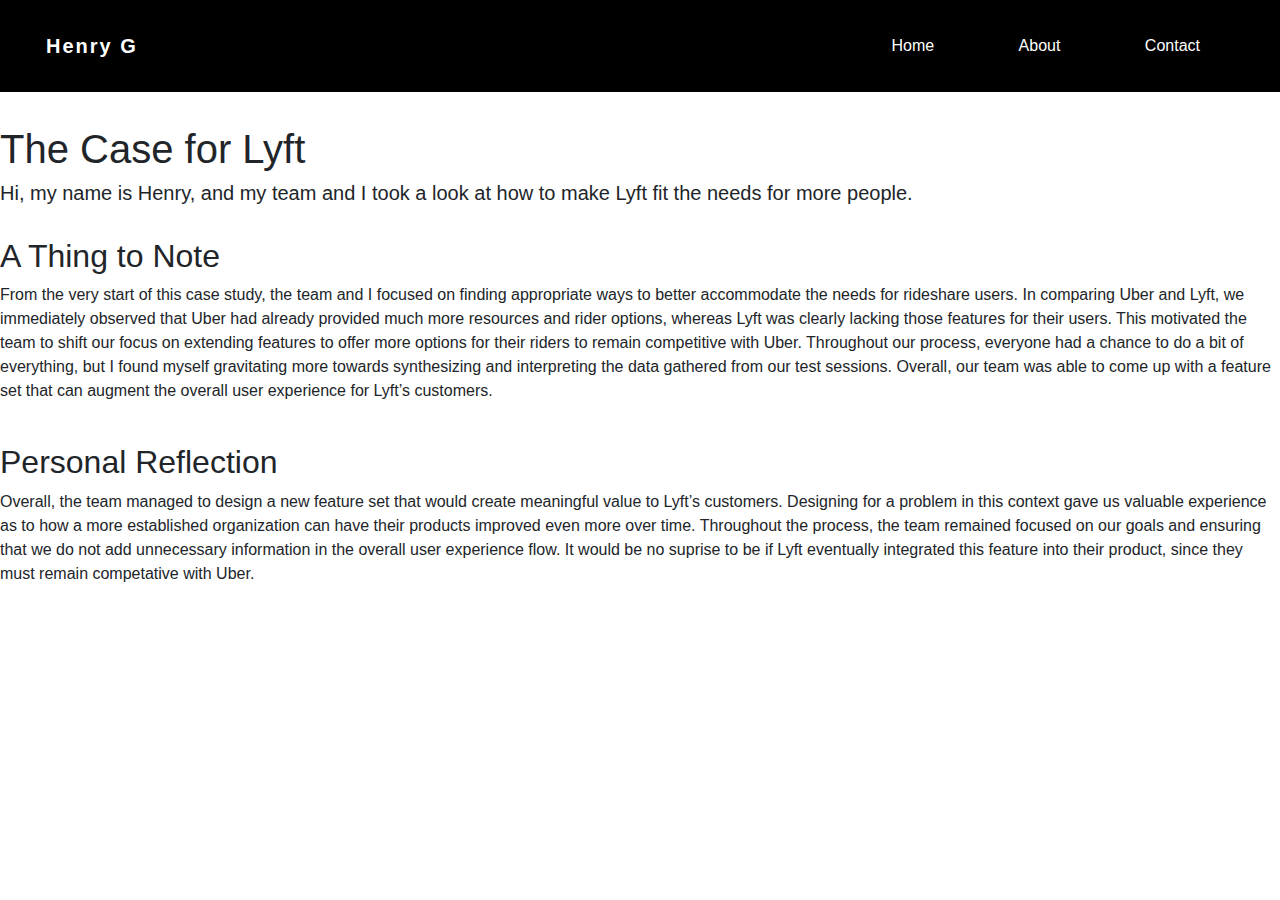
==== index.html @ 9545d2b8 "minor index edits" ====
<!doctype html>

<html lang="en">
  <head>
    <!-- Required meta tags for Bootstrap -->
    <meta charset="utf-8">
    <meta name="viewport" content="width=device-width, initial-scale=1, shrink-to-fit=no">

    <link rel="stylesheet" href="style.css">
    <!-- Stylesheet links (first one is bootstrap -->
    <link rel="stylesheet" href="https://maxcdn.bootstrapcdn.com/bootstrap/4.0.0/css/bootstrap.min.css" integrity="sha384-Gn5384xqQ1aoWXA+058RXPxPg6fy4IWvTNh0E263XmFcJlSAwiGgFAW/dAiS6JXm" crossorigin="anonymous">

  </head>


  <body>

    <!-- NAVBAR -->
    <div class="wrapper">
         <header>
            <nav>
               <div class="menu-icon">
                  <i class="fa fa-bars fa-2x"></i>
               </div>
               <div class="logo">
                  Henry G
               </div>
               <div class="menu">
                  <ul>
                     <li><a href="#">Home</a></li>
                     <li><a href="#">About</a></li>
                    
                     <li><a href="#">Contact</a></li>
                  </ul>
               </div>
            </nav>
         </header>
         <div class="content">
            
         </div>
      </div>
    <!-- END NAVBAR-->
    <h1>The Case for Lyft</h1>
    <h5>Hi, my name is Henry, and my team and I took a look at how to make Lyft fit the needs for more people. </h5>
    

    <br />
    <h2>A Thing to Note</h2>
    <p>
      From the very start of this case study, the team and I focused on finding appropriate ways to 
      better accommodate the needs for rideshare users. In comparing Uber and Lyft, we immediately 
      observed that Uber had already provided much more resources and rider options, whereas Lyft was 
      clearly lacking those features for their users. This motivated the team to shift our focus on 
      extending features to offer more 
      options for their riders to remain competitive with Uber. Throughout our process, everyone had 
      a chance to do a bit of everything, but I found myself gravitating more towards synthesizing and 
      interpreting the data gathered from our test sessions. Overall, our team was able to come up with a
      feature set that can augment the overall user experience for Lyft’s customers. 
    </p>

    <br /> 

    <h2>Personal Reflection</h2>
    <p>
      Overall, the team managed to design a new feature set that would create meaningful value to Lyft’s customers. 
      Designing for a problem in this context gave us valuable experience as to how a more established organization 
      can have their products improved even more over time. Throughout the process, the team remained focused on our 
      goals and ensuring that we do not add unnecessary information in the overall user experience flow. It would be
      no suprise to be if Lyft eventually integrated this feature into their product, since they must remain competative 
      with Uber. 

    </p>
    <!-- Enable Bootstrap Scripts -->
    <script src="https://code.jquery.com/jquery-3.2.1.slim.min.js" integrity="sha384-KJ3o2DKtIkvYIK3UENzmM7KCkRr/rE9/Qpg6aAZGJwFDMVNA/GpGFF93hXpG5KkN" crossorigin="anonymous"></script>
    <script src="https://cdnjs.cloudflare.com/ajax/libs/popper.js/1.12.9/umd/popper.min.js" integrity="sha384-ApNbgh9B+Y1QKtv3Rn7W3mgPxhU9K/ScQsAP7hUibX39j7fakFPskvXusvfa0b4Q" crossorigin="anonymous"></script>
    <script src="https://maxcdn.bootstrapcdn.com/bootstrap/4.0.0/js/bootstrap.min.js" integrity="sha384-JZR6Spejh4U02d8jOt6vLEHfe/JQGiRRSQQxSfFWpi1MquVdAyjUar5+76PVCmYl" crossorigin="anonymous"></script>
  </body>
</html>
---- style.css ----
html, body {
      margin: 0;
      padding: 0;
      width: 100%;
}


header {
      width: 100%;
      height: 5vh;
}

.content {
      width: 94%;
      margin: 4em auto;
      font-size: 20px;
      line-height: 30px;
      text-align: justify;
}

.logo {
      line-height: 60px;
      position: fixed;
      float: left;
      margin: 16px 46px;
      color: white;
      font-weight: bold;
      font-size: 20px;
      letter-spacing: 2px;
}

nav {
      position: fixed;
      width: 100%;
      line-height: 60px;
}

nav ul {
      line-height: 60px;
      list-style: none;
      background: black;
      overflow: hidden;
      color: black;
      padding: 0;
      text-align: right;
      margin: 0;
      padding-right: 40px;
      transition: 1s;
}

nav.black ul {
      background: #000;
}

nav ul li {
      display: inline-block;
      padding: 16px 40px;;
}

nav ul li a {
      text-decoration: none;
      color: #fff;
      font-size: 16px;
}

.menu-icon {
      line-height: 60px;
      width: 100%;
      background: #000;
      text-align: right;
      box-sizing: border-box;
      padding: 15px 24px;
      cursor: pointer;
      color: #fff;
      display: none;
}

@media(max-width: 786px) {

      .logo {
            position: fixed;
            top: 0;
            margin-top: 16px;
      }

      nav ul {
            max-height: 0px;
            background: #000;
      }

      nav.black ul {
            background: #000;
      }

      .showing {
            max-height: 34em;
      }

      nav ul li {
            box-sizing: border-box;
            width: 100%;
            padding: 24px;
            text-align: center;
      }

      .menu-icon {
            display: block;
      }

}
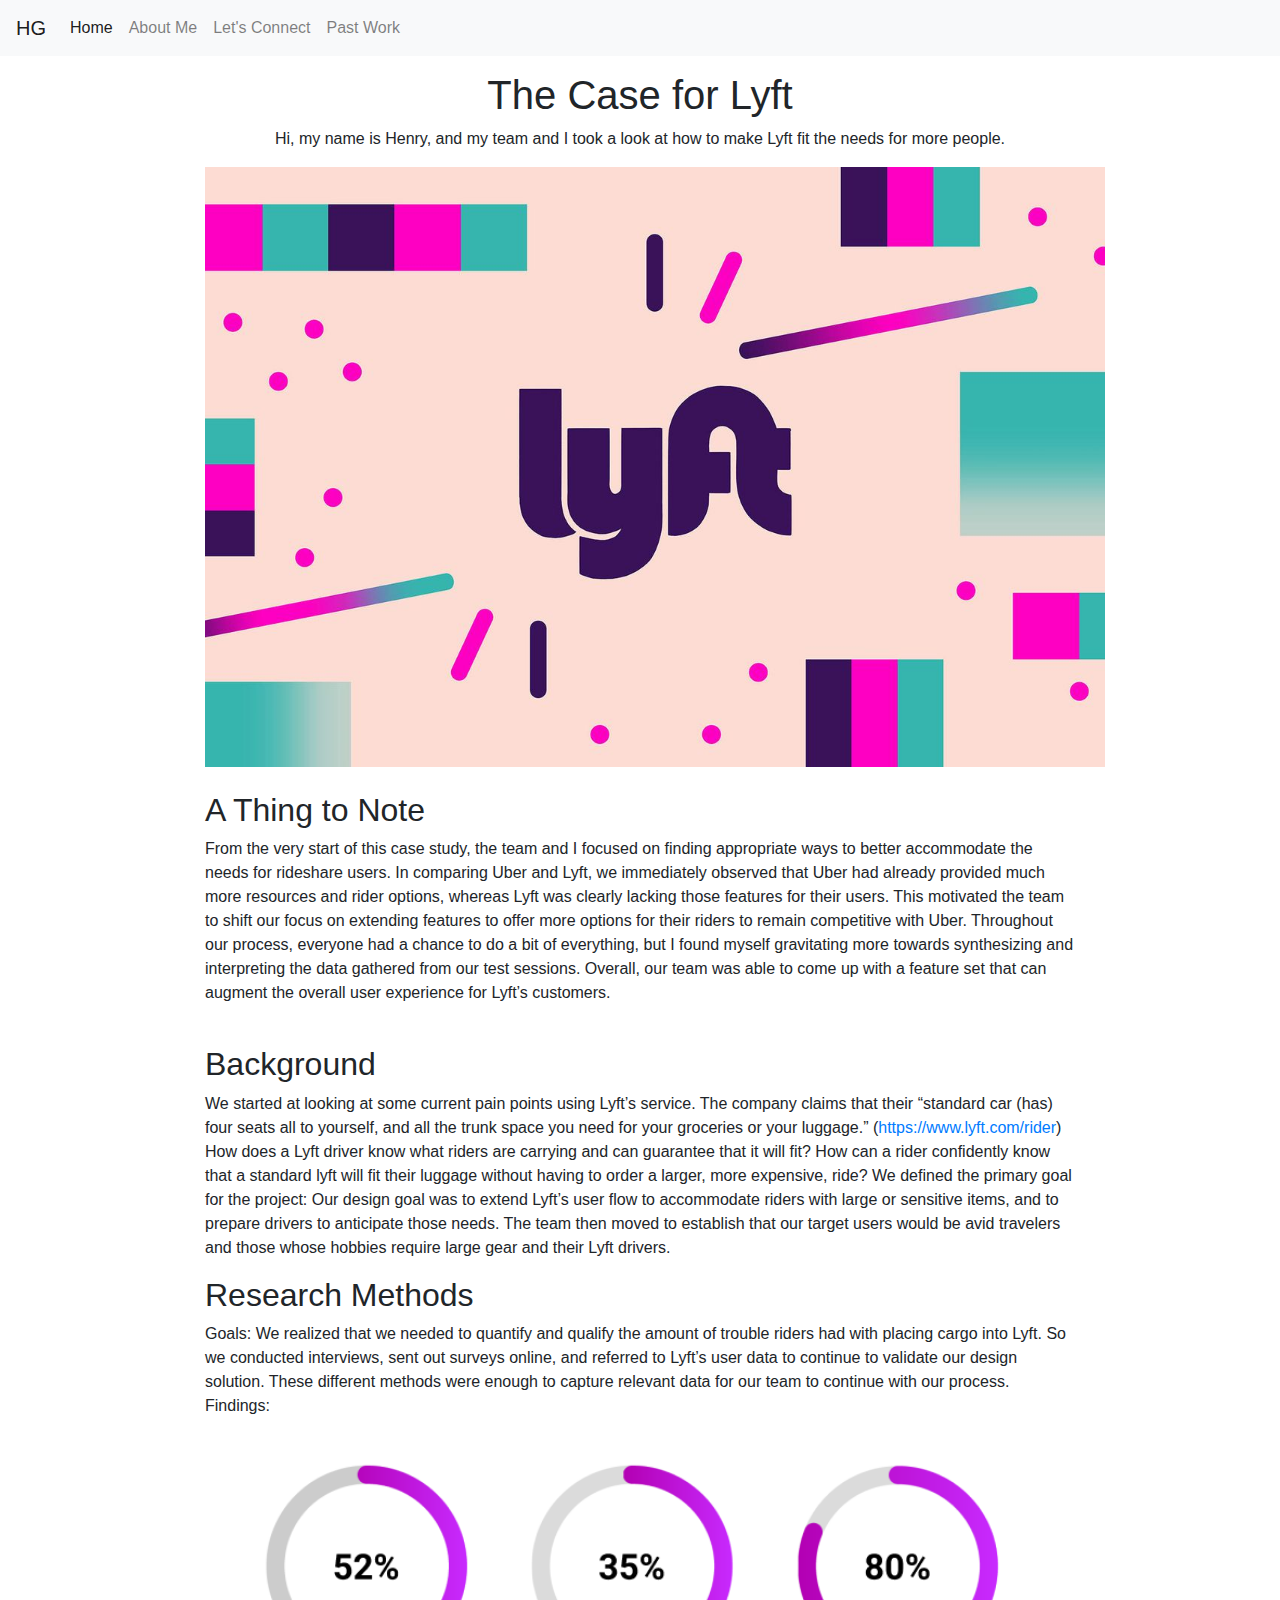
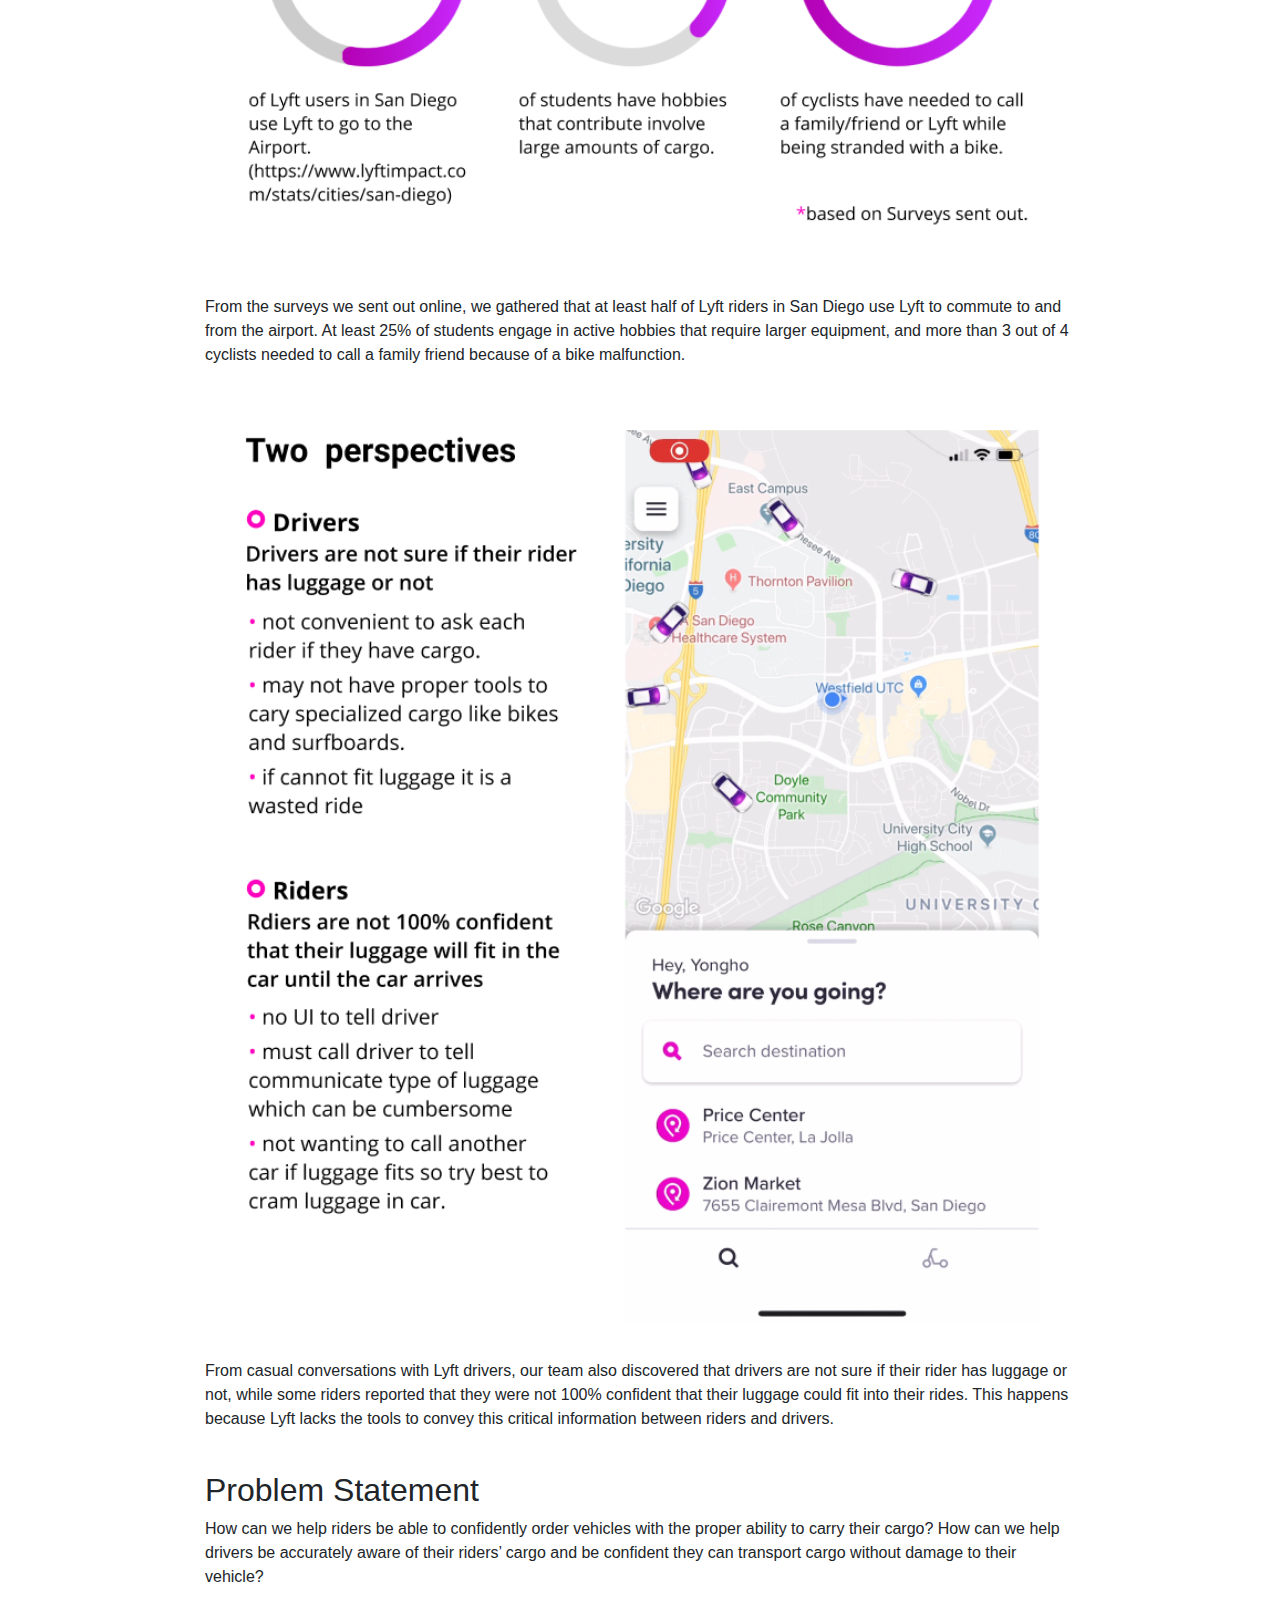
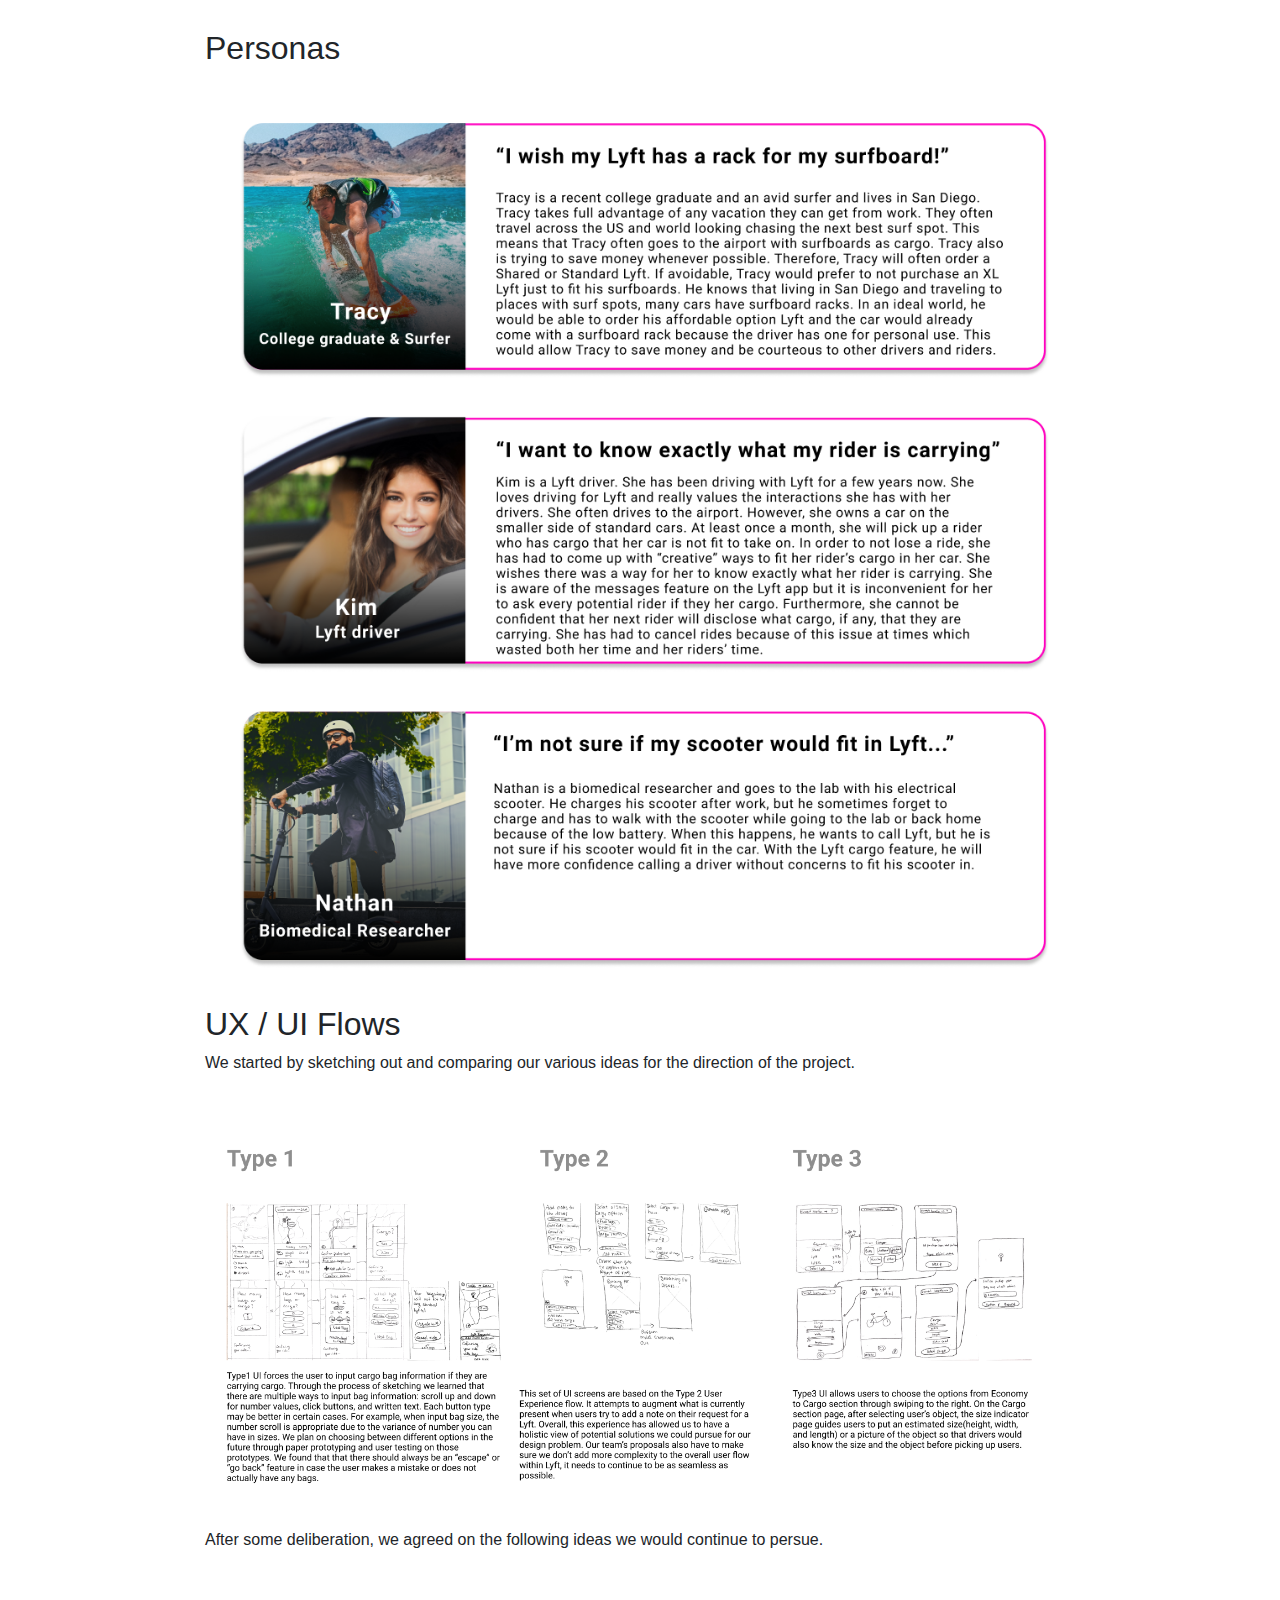
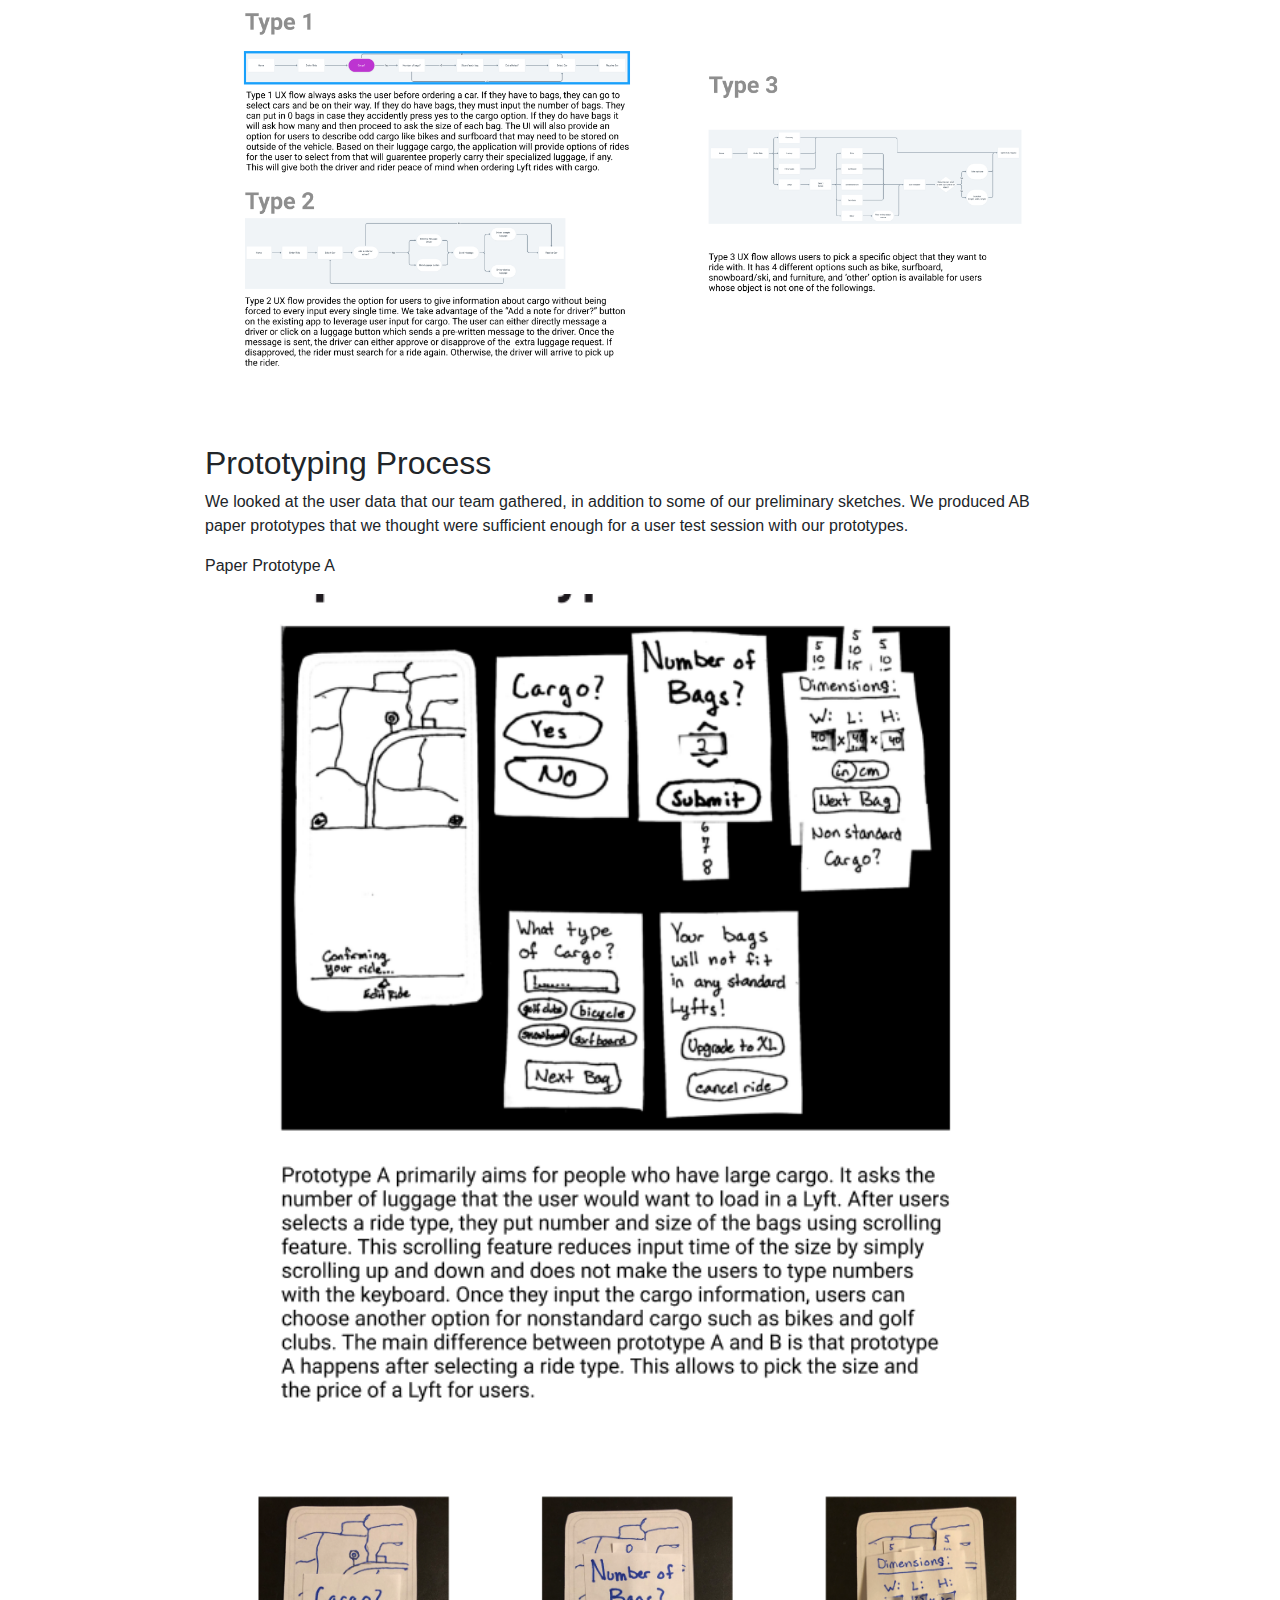
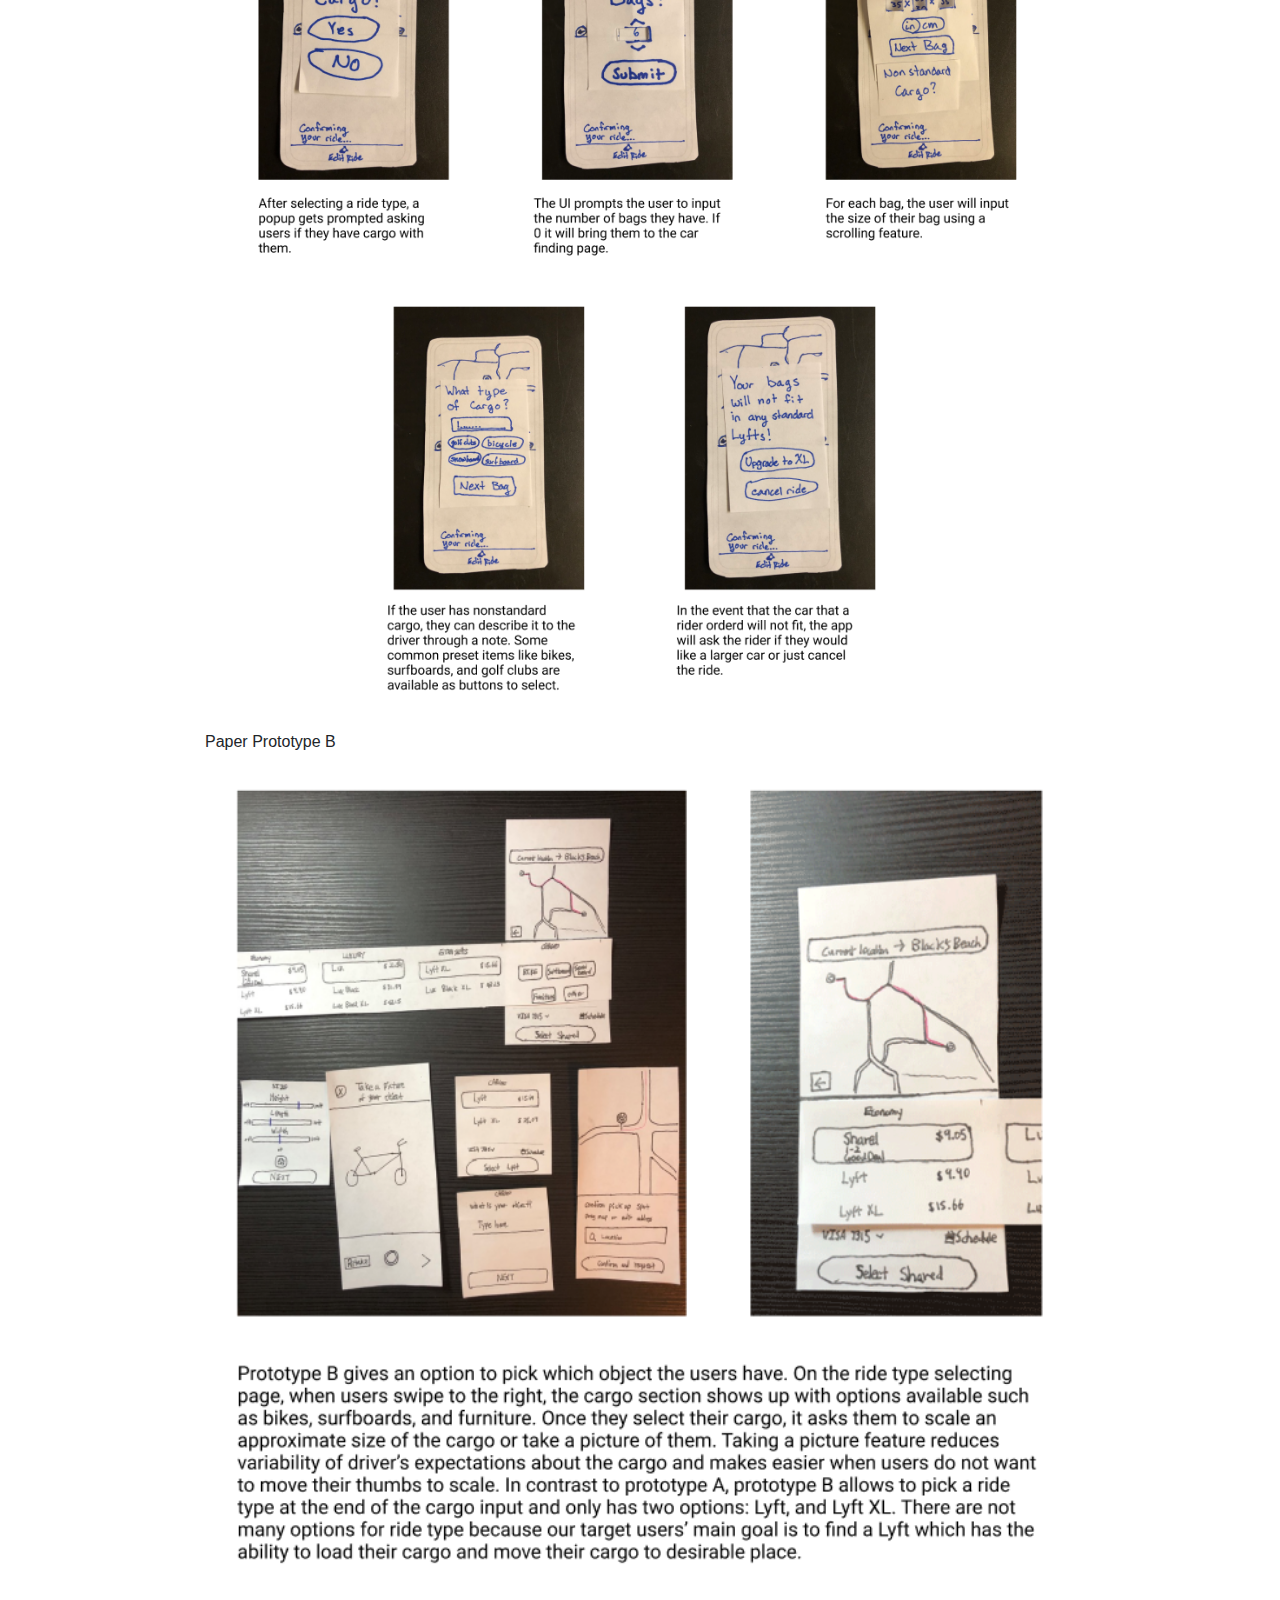
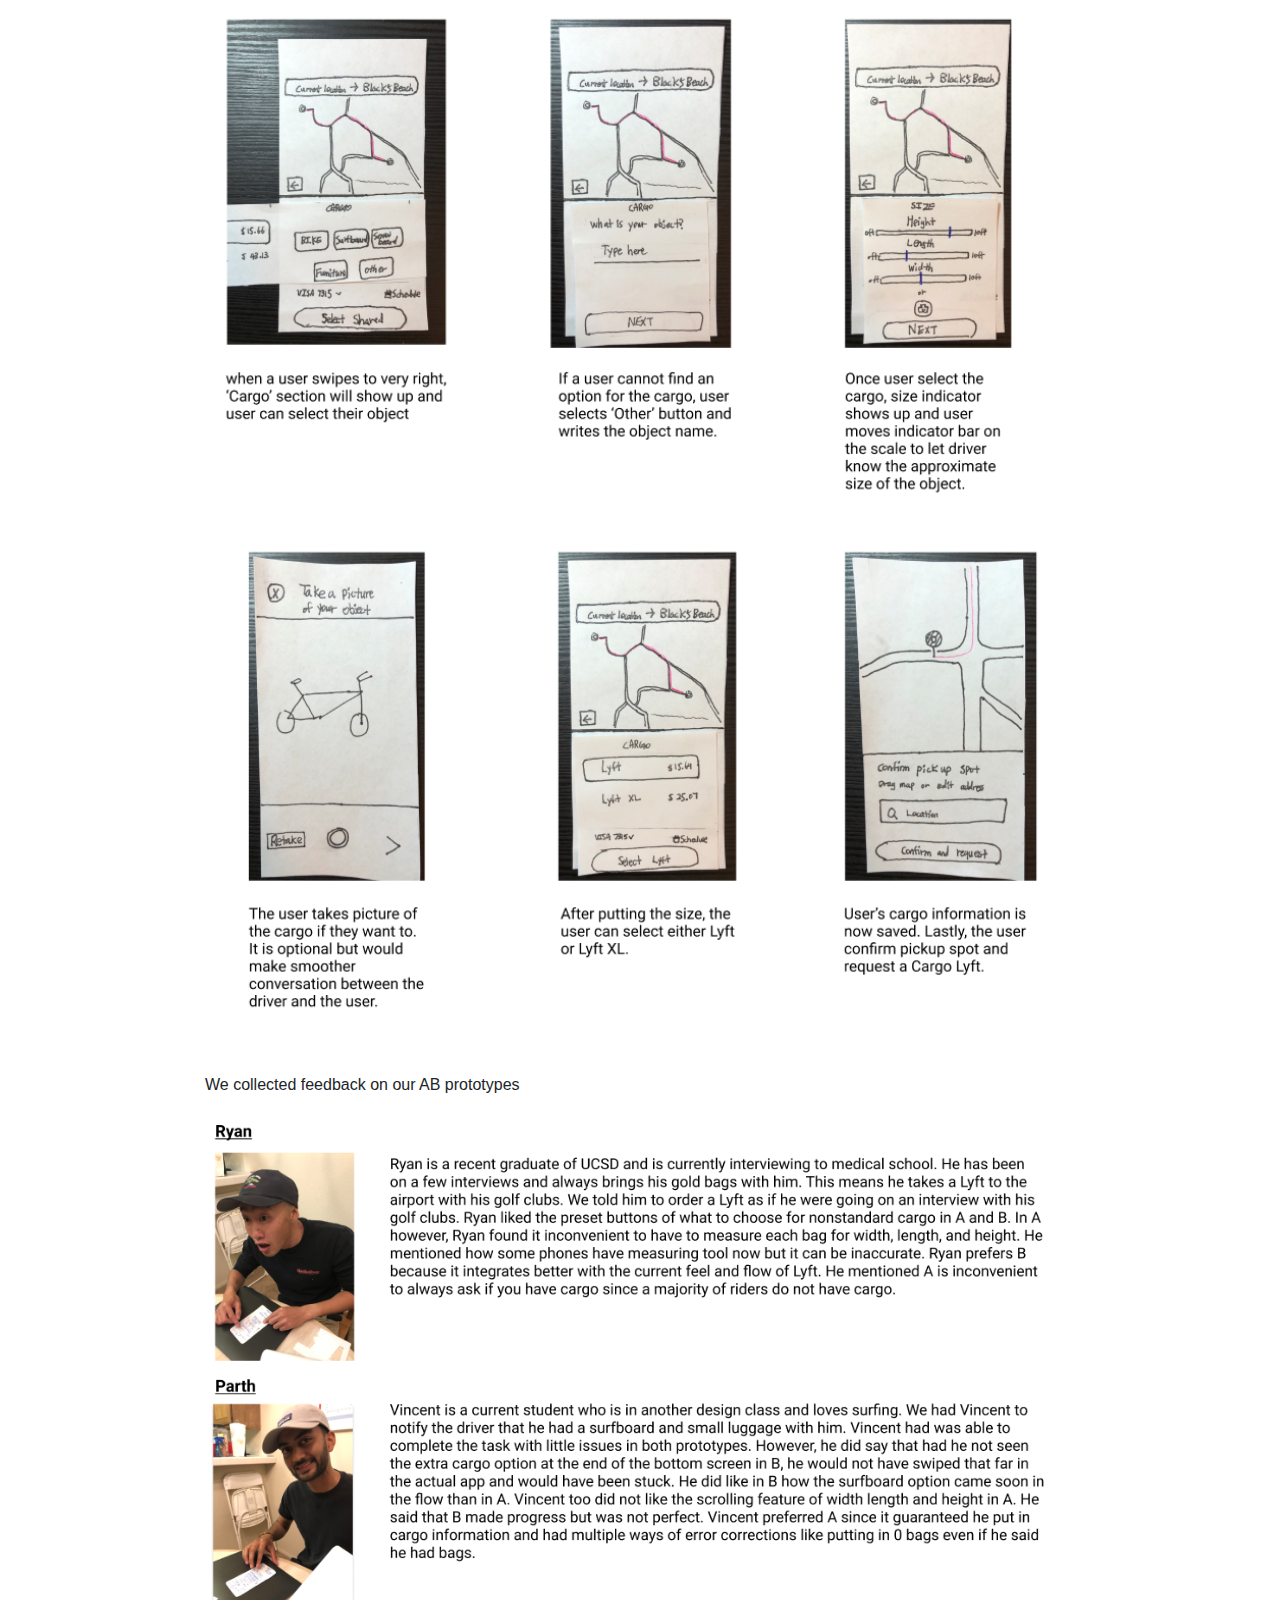
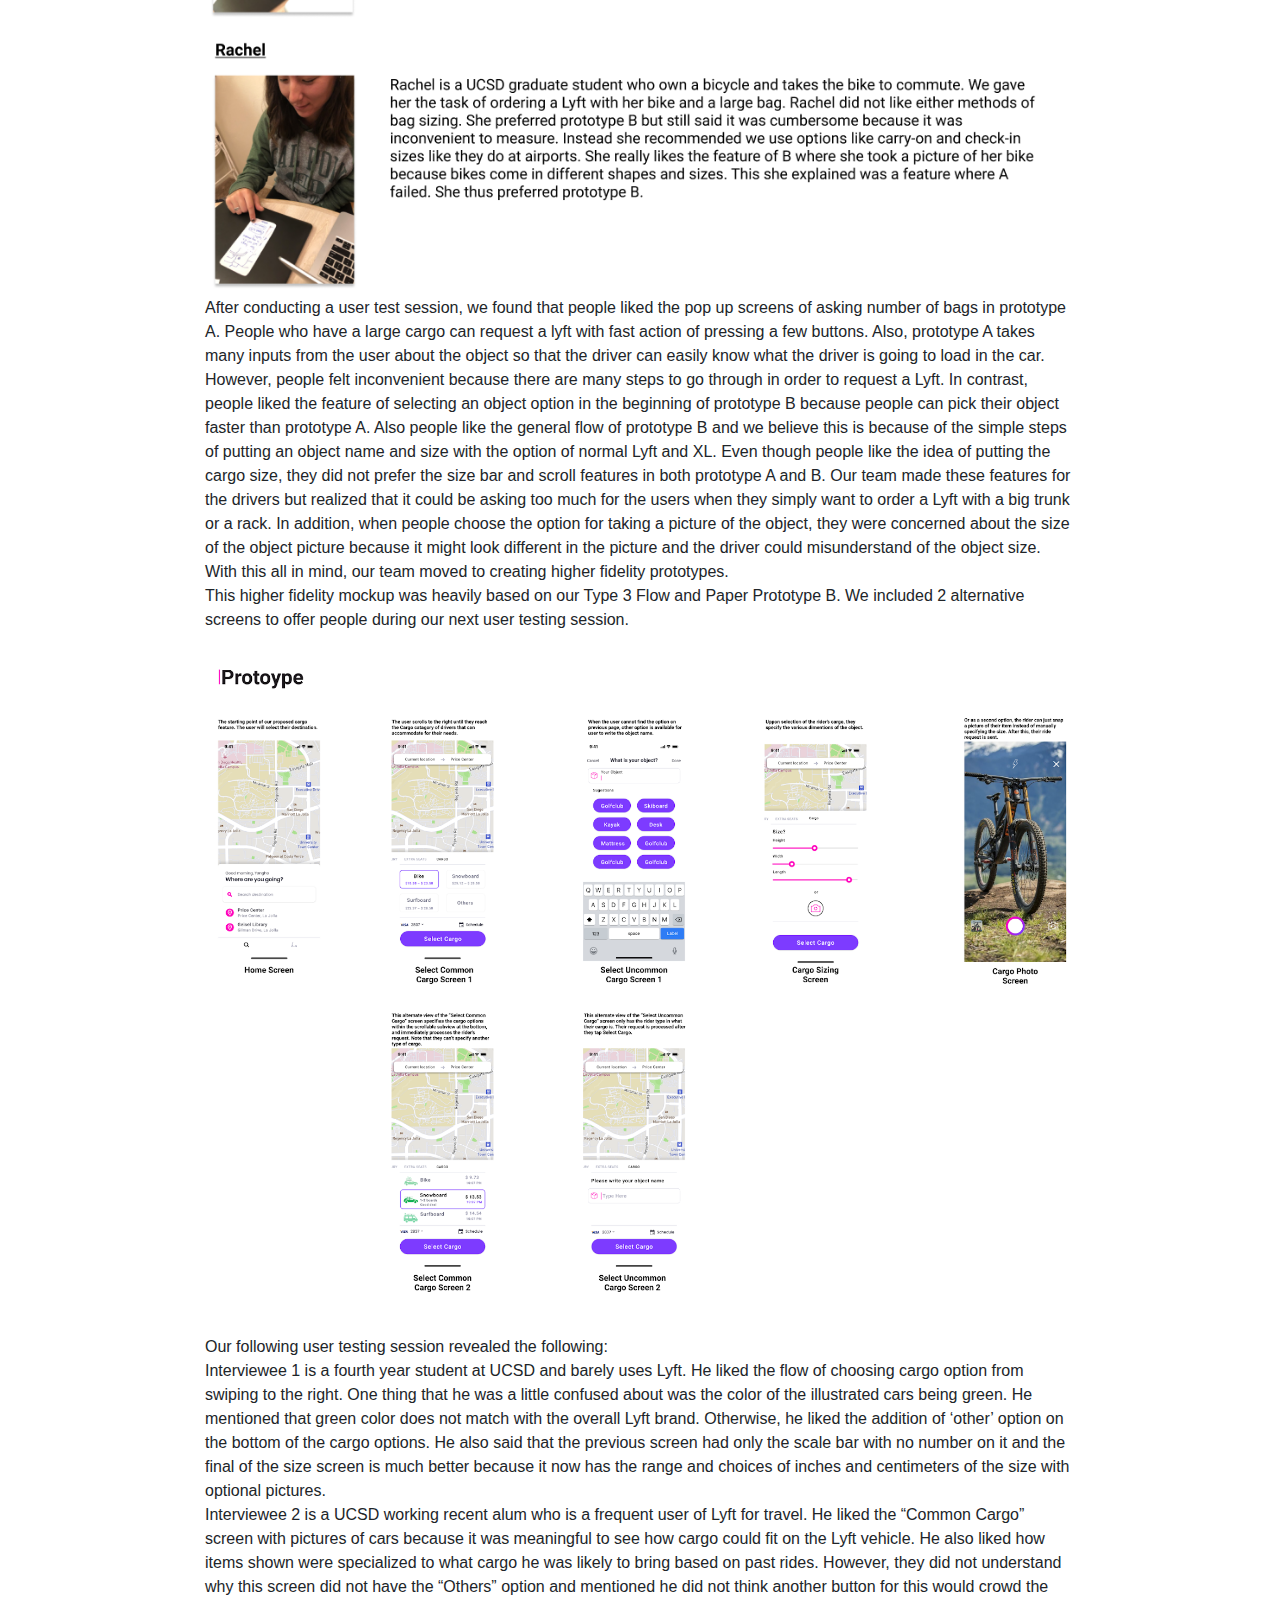
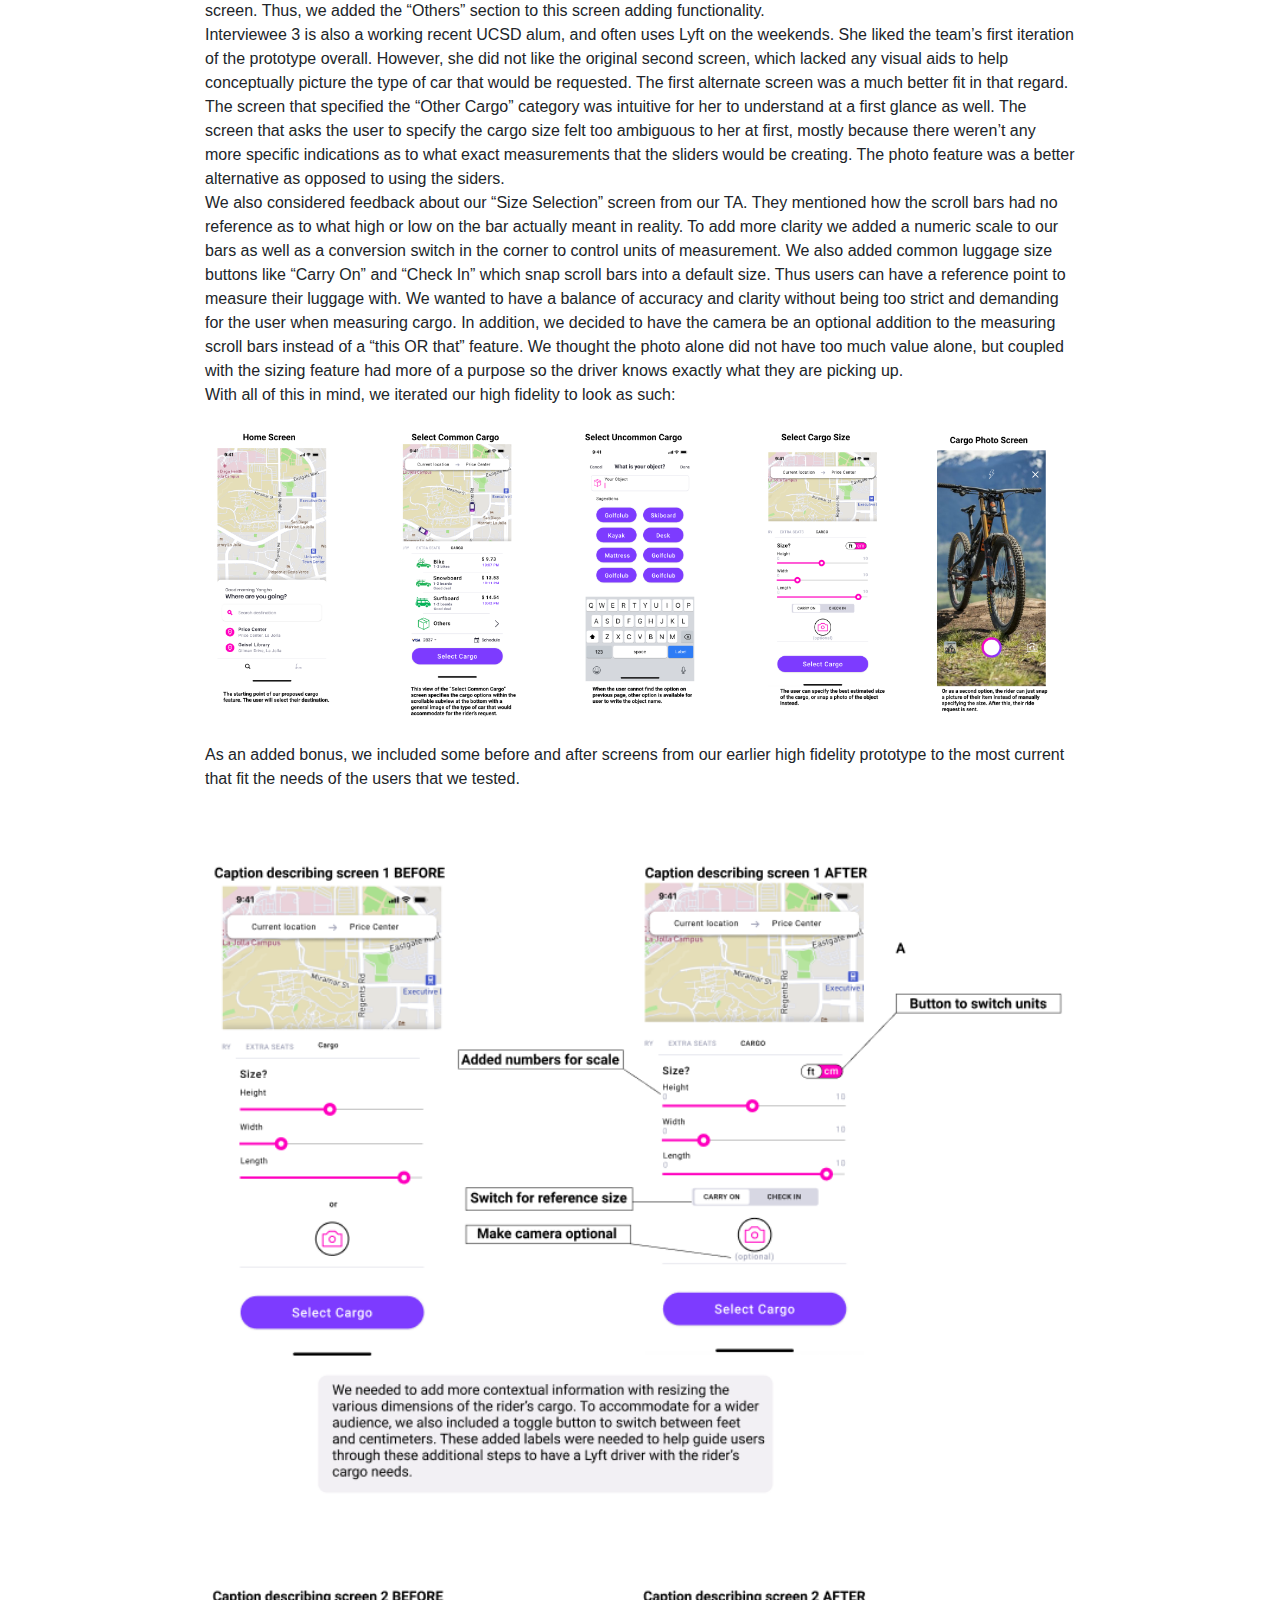
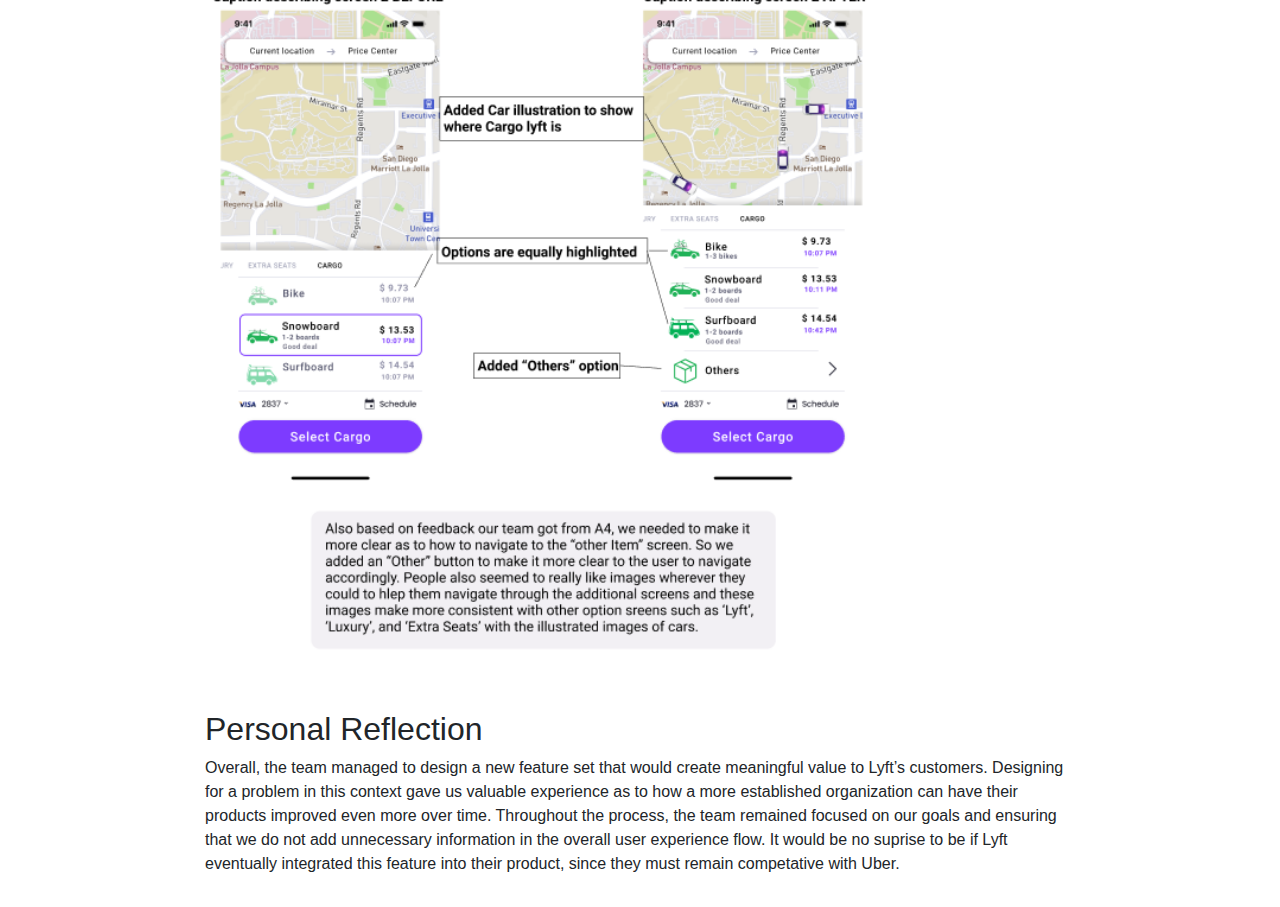
==== commit d8baa0df: "final porfolio submission" ====
--- a/index.html
+++ b/index.html
@@ -1,65 +1,258 @@
 <!doctype html>
-
 <html lang="en">
-  <head>
-    <!-- Required meta tags for Bootstrap -->
-    <meta charset="utf-8">
-    <meta name="viewport" content="width=device-width, initial-scale=1, shrink-to-fit=no">
-
-    <link rel="stylesheet" href="style.css">
-    <!-- Stylesheet links (first one is bootstrap -->
-    <link rel="stylesheet" href="https://maxcdn.bootstrapcdn.com/bootstrap/4.0.0/css/bootstrap.min.css" integrity="sha384-Gn5384xqQ1aoWXA+058RXPxPg6fy4IWvTNh0E263XmFcJlSAwiGgFAW/dAiS6JXm" crossorigin="anonymous">
-
-  </head>
-
-
-  <body>
-
-    <!-- NAVBAR -->
-    <div class="wrapper">
-         <header>
-            <nav>
-               <div class="menu-icon">
-                  <i class="fa fa-bars fa-2x"></i>
-               </div>
-               <div class="logo">
-                  Henry G
-               </div>
-               <div class="menu">
-                  <ul>
-                     <li><a href="#">Home</a></li>
-                     <li><a href="#">About</a></li>
-                    
-                     <li><a href="#">Contact</a></li>
-                  </ul>
-               </div>
-            </nav>
-         </header>
-         <div class="content">
-            
-         </div>
+
+
+<head>
+  <!-- Required meta tags for Bootstrap -->
+  <meta charset="utf-8">
+  <meta name="viewport" content="width=device-width, initial-scale=1, shrink-to-fit=no">
+
+  <!-- Stylesheet links (first one is bootstrap -->
+  <link rel="stylesheet" href="https://maxcdn.bootstrapcdn.com/bootstrap/4.0.0/css/bootstrap.min.css" integrity="sha384-Gn5384xqQ1aoWXA+058RXPxPg6fy4IWvTNh0E263XmFcJlSAwiGgFAW/dAiS6JXm" crossorigin="anonymous">
+  <link rel="stylesheet" href="css/style.css">
+</head>
+
+<body>
+  <nav class="navbar navbar-expand-lg navbar-light bg-light">
+      <a class="navbar-brand" href="/">HG</a>
+      <button class="navbar-toggler" type="button" data-toggle="collapse" data-target="#navbarNav" aria-controls="navbarSupportedContent" aria-expanded="false" aria-label="Toggle navigation">
+          <span class="navbar-toggler-icon"></span>
+      </button>
+      
+      <div class="collapse navbar-collapse" id="navbarNav"> 
+        <ul class="navbar-nav">
+          <li class="nav-item active">
+            <a class="nav-link" href="/">Home <span class="sr-only">(current)</span></a>
+          </li>
+          <li class="nav-item">
+            <a class="nav-link" href="templates/about.html">About Me</a>
+          </li>
+          <li class="nav-item">
+            <a class="nav-link" href="templates/contact.html">Let's Connect</a>
+          </li>
+          <li class="nav-item">
+            <a class="nav-link" href="templates/projects.html">Past Work</a>
+          </li>
+        </ul>
       </div>
-    <!-- END NAVBAR-->
-    <h1>The Case for Lyft</h1>
-    <h5>Hi, my name is Henry, and my team and I took a look at how to make Lyft fit the needs for more people. </h5>
-    
-
-    <br />
+    </nav>
+
+  <!-- Featured stuff on home page -->
+<div class="homeFeedCell">
+    <h1 class="cellHeader">The Case for Lyft</h1>
+    <p class="cellText">
+      Hi, my name is Henry, and my team and I took a look at how 
+      to make Lyft fit the needs for more people. 
+    </p>
+    <img class="centerContent" id="imageHeader" src="images/lyft.jpg" alt="lyft background">
+  
+    <br >
     <h2>A Thing to Note</h2>
     <p>
-      From the very start of this case study, the team and I focused on finding appropriate ways to 
-      better accommodate the needs for rideshare users. In comparing Uber and Lyft, we immediately 
-      observed that Uber had already provided much more resources and rider options, whereas Lyft was 
-      clearly lacking those features for their users. This motivated the team to shift our focus on 
-      extending features to offer more 
-      options for their riders to remain competitive with Uber. Throughout our process, everyone had 
-      a chance to do a bit of everything, but I found myself gravitating more towards synthesizing and 
-      interpreting the data gathered from our test sessions. Overall, our team was able to come up with a
-      feature set that can augment the overall user experience for Lyft’s customers. 
-    </p>
-
+        From the very start of this case study, the team and I focused on finding appropriate ways to 
+        better accommodate the needs for rideshare users. In comparing Uber and Lyft, we immediately 
+        observed that Uber had already provided much more resources and rider options, whereas Lyft was 
+        clearly lacking those features for their users. This motivated the team to shift our focus on 
+        extending features to offer more 
+        options for their riders to remain competitive with Uber. Throughout our process, everyone had 
+        a chance to do a bit of everything, but I found myself gravitating more towards synthesizing and 
+        interpreting the data gathered from our test sessions. Overall, our team was able to come up with a
+        feature set that can augment the overall user experience for Lyft’s customers. 
+    </p>
+  
     <br /> 
-
+  
+    <h2>Background</h2>
+    <p>
+      We started at looking at some current pain points using Lyft’s 
+      service. The company claims that their “standard car (has) four seats 
+      all to yourself, and all the trunk space you need for your groceries 
+      or your luggage.” (<a href="https://www.lyft.com/rider">https://www.lyft.com/rider</a>) 
+      How does a Lyft driver know what riders are carrying and can guarantee that it will 
+      fit? How can a rider confidently know that a standard lyft will fit their luggage
+      without having to order a larger, more expensive, ride? 
+  
+      We defined the primary goal for the project:
+      Our design goal was to extend Lyft’s user flow to accommodate riders 
+      with large or sensitive items, and to prepare drivers to anticipate 
+      those needs. 
+  
+      The team then moved to establish that our target users would be avid 
+      travelers and those whose hobbies require large gear and their Lyft 
+      drivers. 
+  
+    </p>
+  
+    <h2>Research Methods</h2>
+    <p>
+      Goals:
+      We realized that we needed to quantify and qualify the 
+      amount of trouble riders had with placing cargo into Lyft. 
+      So we conducted interviews, sent out surveys online, and referred
+      to Lyft’s user data to continue to validate our design solution.
+      These different methods were enough to capture relevant data for 
+      our team to continue with our process. 
+  
+      <br />
+      Findings:
+      <img src="images/lyftSurveydata.png" class="centerContent scaleDefault">
+      <br />
+  
+      From the surveys we sent out online, we gathered that at least half of 
+      Lyft riders in San Diego use Lyft to commute to and from the airport. 
+      At least 25% of students engage in active hobbies that require larger 
+      equipment, and more than 3 out of 4 cyclists needed to call a family 
+      friend because of a bike malfunction. 
+      <br />
+      <img src="images/lyftProblemContext.png" class="centerContent scaleDefault" >
+      From casual conversations with Lyft drivers, our team also discovered 
+      that drivers are not sure if their rider has luggage or not, while some 
+      riders reported that they were not 100% confident that their luggage 
+      could fit into their rides. This happens because Lyft lacks the tools 
+      to convey this critical information between riders and drivers. 
+  
+    </p>
+  
+    <br />
+    <h2>Problem Statement</h2>
+    <p>
+      How can we help riders be able to confidently order vehicles with the 
+      proper ability to carry their cargo? How can we help drivers be 
+      accurately aware of their riders’ cargo and be confident they can 
+      transport cargo without damage to their vehicle?
+    </p>
+    <br />
+  
+    <h2>Personas</h2>
+    <img src="images/lyftUserPersonas.png" class="centerContent scaleDefault">
+    <br />
+  
+    <h2>UX / UI Flows</h2>
+    <p>
+      We started by sketching out and comparing our various ideas for the 
+      direction of the project.
+    </p>
+    <img src="images/lyftUXFlowSketches.png" class="centerContent scaleDefault">
+    <p>
+      After some deliberation, we agreed on the following ideas we would
+      continue to persue. 
+    </p>
+    <img src="images/lyftUserFlows.png" class="centerContent scaleDefault">
+    <br />
+  
+    <h2>Prototyping Process</h2>
+    <p>
+      We looked at the user data that our team gathered, in addition to some 
+      of our preliminary sketches. We produced AB paper  prototypes that we 
+      thought were sufficient enough for a user test session with our 
+      prototypes.
+    </p>
+    <p>Paper Prototype A</p>
+    <img src="images/lyftPaperPrototypeA-overview.png" class="centerContent scaleDefault">
+    <img src="images/lyftPaperPrototypeA-screens.png" class="centerContent scaleDefault">
+    <br />
+  
+    <p>Paper Prototype B</p>
+    <img src="images/lyftPaperPrototypeB-overview.png" class="centerContent scaleDefault">
+    <img src="images/lyftPaperPrototypeB-screesn.png" class="centerContent scaleDefault">
+    <br />
+  
+    <p>We collected feedback on our AB prototypes</p>
+    <img src="images/lyftUserTesting.png" class="centerContent scaleDefault">
+    <p>
+      After conducting a user test session, we found that people liked the pop 
+      up screens of asking number of bags in prototype A. People who have a 
+      large cargo can request a lyft with fast action 
+      of pressing a few buttons. Also, prototype A takes many inputs from the 
+      user about the object so that the driver can easily know what the driver 
+      is going to load in the car. However, people felt inconvenient because 
+      there are many steps to go through in order to request a Lyft. In 
+      contrast, people liked the feature of selecting an object option in the 
+      beginning of prototype B because people can pick their object faster than 
+      prototype A. Also people like the general flow of prototype B and we 
+      believe this is because of the simple steps of putting an object name 
+      and size with the option of normal Lyft and XL. Even though people like 
+      the idea of putting the cargo size, they did not prefer the size bar and 
+      scroll features in both prototype A and B. Our team made these features 
+      for the drivers but realized that it could be asking too much for the 
+      users when they simply want to order a Lyft with a big trunk or a rack. 
+      In addition, when people choose the option for taking a picture of the 
+      object, they were concerned about the size of the object picture because 
+      it might look different in the picture and the driver could misunderstand 
+      of the object size.
+      <br />
+      With this all in mind, our team moved to creating higher fidelity 
+      prototypes.
+      <br />
+      This higher fidelity mockup was heavily based on our Type 3 Flow and 
+      Paper Prototype B. We included 2 alternative screens to offer people 
+      during our next user testing session. 
+    </p>
+    <img src="images/lyftFirstHighFi.png" class="centerContent scaleDefault">
+    <p>
+      Our following user testing session revealed the following:
+      <br />
+      Interviewee 1 is a fourth year student at UCSD and barely uses Lyft.
+      He liked the flow of choosing cargo option from swiping to the right.
+      One thing that he was a little confused about was the color of the 
+      illustrated cars being green. He mentioned that green color does not 
+      match with the overall Lyft brand. Otherwise, he liked the addition 
+      of ‘other’ option on the bottom of the cargo options. He also said 
+      that the previous screen had only the scale bar with no number on it 
+      and the final of the size screen is much better because it now has the 
+      range and choices of inches and centimeters of the size with optional 
+      pictures.
+      <br />
+      Interviewee 2 is a UCSD working recent alum who is a frequent user of 
+      Lyft for travel. He liked the “Common Cargo” screen with pictures of 
+      cars because it was meaningful to see how cargo could fit on the Lyft 
+      vehicle. He also liked how items shown were specialized to what cargo 
+      he was likely to bring based on past rides. However, they did not 
+      understand why this screen did not have the “Others” option and 
+      mentioned he did not think another button for this would crowd the 
+      screen. Thus, we added the “Others” section to this screen adding 
+      functionality.
+      <br />
+      Interviewee 3 is also a working recent UCSD alum, and often uses 
+      Lyft on the weekends. She liked the team’s first iteration of the 
+      prototype overall. However, she did not like the original second 
+      screen, which lacked any visual aids to help conceptually picture the 
+      type of car that would be requested. The first alternate screen was a 
+      much better fit in that regard. The screen that specified the “Other 
+      Cargo” category was intuitive for her to understand at a first glance 
+      as well. The screen that asks the user to specify the cargo size felt 
+      too ambiguous to her at first, mostly because there weren’t any more 
+      specific indications as to what exact measurements that the sliders 
+      would be creating. The photo feature was a better alternative as 
+      opposed to using the siders. 
+      <br />
+      We also considered feedback about our “Size Selection” screen from 
+      our TA. They mentioned how the scroll bars had no reference as to what 
+      high or low on the bar actually meant in reality. To add more clarity 
+      we added a numeric scale to our bars as well as a conversion switch in 
+      the corner to control units of measurement. We also added common 
+      luggage size buttons like “Carry On” and “Check In” which snap scroll
+      bars into a default size. Thus users can have a reference point to 
+      measure their luggage with. We wanted to have a balance of accuracy and 
+      clarity without being too strict and demanding for the user when 
+      measuring cargo. In addition, we decided to have the camera be an 
+      optional addition to the measuring scroll bars instead of a “this OR 
+      that” feature. We thought the photo alone did not have too much value 
+      alone, but coupled with the sizing feature had more of a purpose so 
+      the driver knows exactly what they are picking up.
+      <br />
+      With all of this in mind, we iterated our high fidelity to look as such:
+    </p>
+    <img src="images/lyftFinalPrototype.png" class="centerContent scaleDefault">
+    <p>
+      As an added bonus, we included some before and after screens from our 
+      earlier high fidelity prototype to the most current that fit the needs 
+      of the users that we tested. 
+    </p>
+    <br />
+    <img src="images/lyftBeforeAfterScreens.png" class="centerContent scaleDefault">
+   
+    <br />
     <h2>Personal Reflection</h2>
     <p>
       Overall, the team managed to design a new feature set that would create meaningful value to Lyft’s customers. 
@@ -68,11 +261,16 @@
       goals and ensuring that we do not add unnecessary information in the overall user experience flow. It would be
       no suprise to be if Lyft eventually integrated this feature into their product, since they must remain competative 
       with Uber. 
-
-    </p>
-    <!-- Enable Bootstrap Scripts -->
-    <script src="https://code.jquery.com/jquery-3.2.1.slim.min.js" integrity="sha384-KJ3o2DKtIkvYIK3UENzmM7KCkRr/rE9/Qpg6aAZGJwFDMVNA/GpGFF93hXpG5KkN" crossorigin="anonymous"></script>
-    <script src="https://cdnjs.cloudflare.com/ajax/libs/popper.js/1.12.9/umd/popper.min.js" integrity="sha384-ApNbgh9B+Y1QKtv3Rn7W3mgPxhU9K/ScQsAP7hUibX39j7fakFPskvXusvfa0b4Q" crossorigin="anonymous"></script>
-    <script src="https://maxcdn.bootstrapcdn.com/bootstrap/4.0.0/js/bootstrap.min.js" integrity="sha384-JZR6Spejh4U02d8jOt6vLEHfe/JQGiRRSQQxSfFWpi1MquVdAyjUar5+76PVCmYl" crossorigin="anonymous"></script>
-  </body>
+  
+    </p>
+  
+  </div>
+  
+  <!-- Enable Bootstrap Scripts -->
+  <script src="https://code.jquery.com/jquery-3.2.1.slim.min.js" integrity="sha384-KJ3o2DKtIkvYIK3UENzmM7KCkRr/rE9/Qpg6aAZGJwFDMVNA/GpGFF93hXpG5KkN" crossorigin="anonymous"></script>
+  <script src="https://cdnjs.cloudflare.com/ajax/libs/popper.js/1.12.9/umd/popper.min.js" integrity="sha384-ApNbgh9B+Y1QKtv3Rn7W3mgPxhU9K/ScQsAP7hUibX39j7fakFPskvXusvfa0b4Q" crossorigin="anonymous"></script>
+  <script src="https://maxcdn.bootstrapcdn.com/bootstrap/4.0.0/js/bootstrap.min.js" integrity="sha384-JZR6Spejh4U02d8jOt6vLEHfe/JQGiRRSQQxSfFWpi1MquVdAyjUar5+76PVCmYl" crossorigin="anonymous"></script>
+</body>
+
+
 </html>--- a/css/style.css
+++ b/css/style.css
@@ -0,0 +1,25 @@
+/* HomeFeed styles */
+
+.homeFeedCell {
+  max-width: 900px;
+  padding: 15px;
+  margin: auto;
+}
+.cellHeader {
+  text-align: center;
+}
+.cellText {
+  text-align: center;
+}
+img.centerContent {
+  display: block;
+  margin-left: auto;
+  margin-right: auto;
+  width: 900px;
+  height: 600px;
+}
+/* need to individually scale images properly */
+img.scaleDefault {
+  max-width: 100%;
+  height: auto;
+}